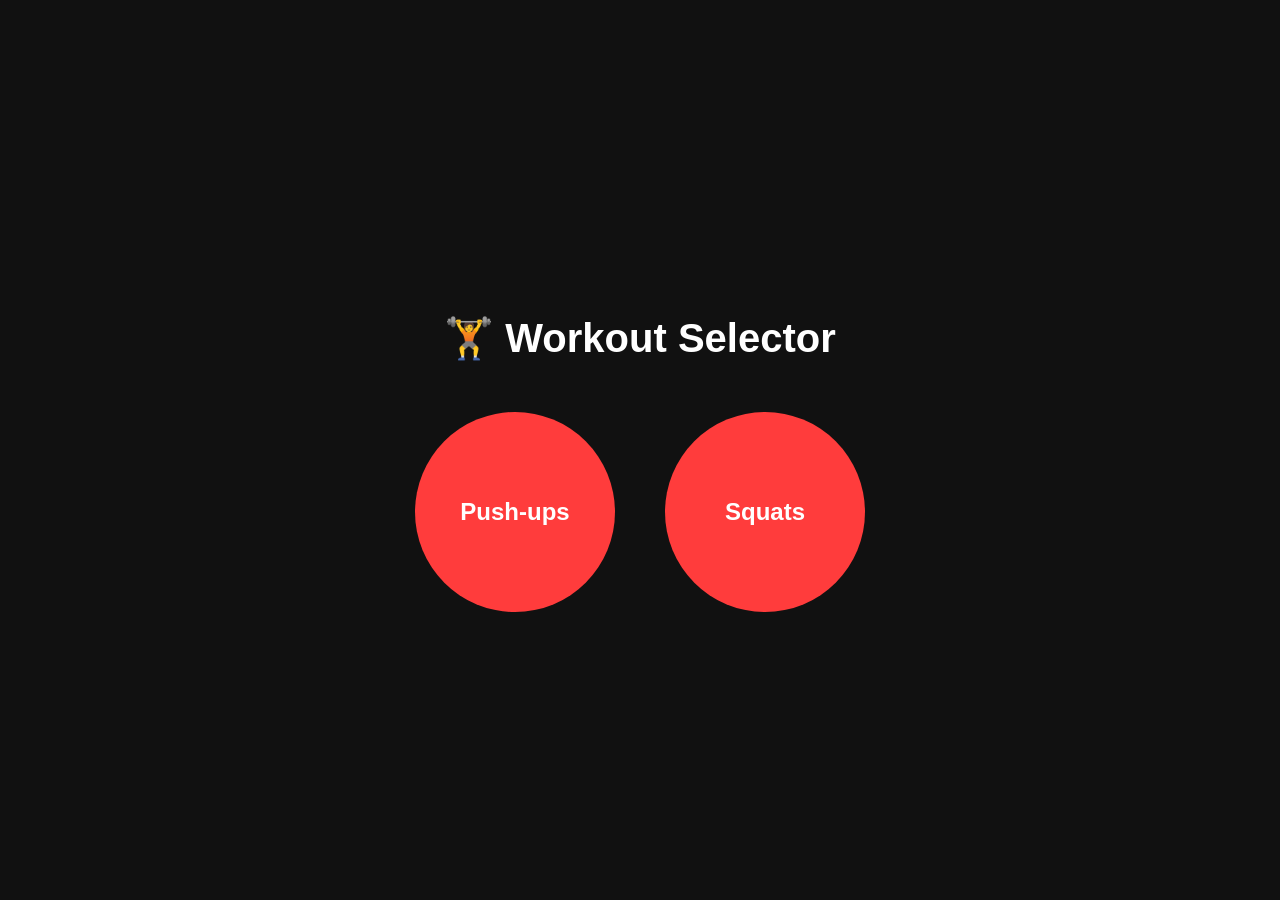
==== index.html @ 706efff2 "Add files via upload" ====
<!DOCTYPE html>
<html lang="en">
<head>
<meta charset="UTF-8">
<meta name="viewport" content="width=device-width, initial-scale=1.0">
<title>Workout Selector</title>
<style>
/* Reset & basics */
body {
  margin: 0;
  padding: 0;
  font-family: Arial, sans-serif;
  background: #111;
  color: white;
  display: flex;
  flex-direction: column;
  justify-content: center;
  align-items: center;
  min-height: 100vh;
  text-align: center;
}

/* Heading */
h1 {
  margin-bottom: 50px;
  font-size: 2.5em;
}

/* Circle container */
.circle-container {
  display: flex;
  gap: 50px;
  flex-wrap: wrap;
  justify-content: center;
}

/* Circle buttons */
.circle-btn {
  width: 200px;
  height: 200px;
  border-radius: 50%;
  background: #ff3c3c;
  display: flex;
  justify-content: center;
  align-items: center;
  text-decoration: none;
  color: white;
  font-size: 1.5em;
  font-weight: bold;
  transition: transform 0.2s, background 0.2s;
}

.circle-btn:hover {
  transform: scale(1.1);
  background: #ff6060;
}
</style>
</head>
<body>

<h1>🏋️ Workout Selector</h1>

<div class="circle-container">
  <a href="pushup.html" class="circle-btn">Push-ups</a>
  <a href="squat.html" class="circle-btn">Squats</a>
</div>

</body>
</html>
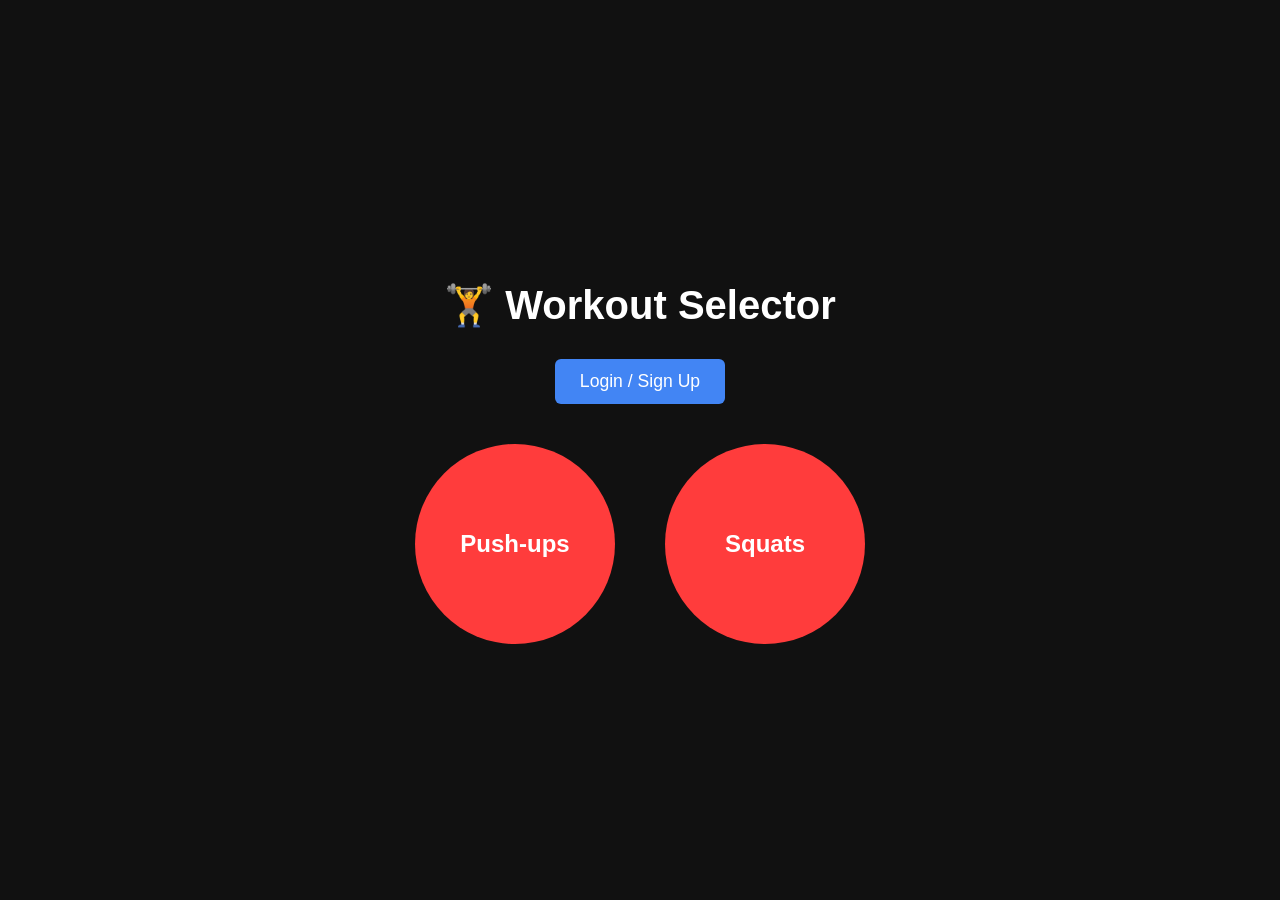
==== commit 4caa5bc3: "Update index.html" ====
--- a/index.html
+++ b/index.html
@@ -5,6 +5,7 @@
 <meta name="viewport" content="width=device-width, initial-scale=1.0">
 <title>Workout Selector</title>
 <style>
+
 /* Reset & basics */
 body {
   margin: 0;
@@ -22,8 +23,24 @@
 
 /* Heading */
 h1 {
-  margin-bottom: 50px;
+  margin-bottom: 30px;
   font-size: 2.5em;
+}
+
+/* Login button */
+.login-btn {
+  margin-bottom: 40px;
+  padding: 12px 25px;
+  background: #4285F4;
+  color: white;
+  text-decoration: none;
+  border-radius: 6px;
+  font-size: 1.1em;
+  transition: background 0.2s;
+}
+
+.login-btn:hover {
+  background: #5a95ff;
 }
 
 /* Circle container */
@@ -54,11 +71,15 @@
   transform: scale(1.1);
   background: #ff6060;
 }
+
 </style>
 </head>
 <body>
 
 <h1>🏋️ Workout Selector</h1>
+
+<!-- Login button -->
+<a href="login.html" class="login-btn">Login / Sign Up</a>
 
 <div class="circle-container">
   <a href="pushup.html" class="circle-btn">Push-ups</a>
@@ -66,4 +87,4 @@
 </div>
 
 </body>
-</html>+</html>
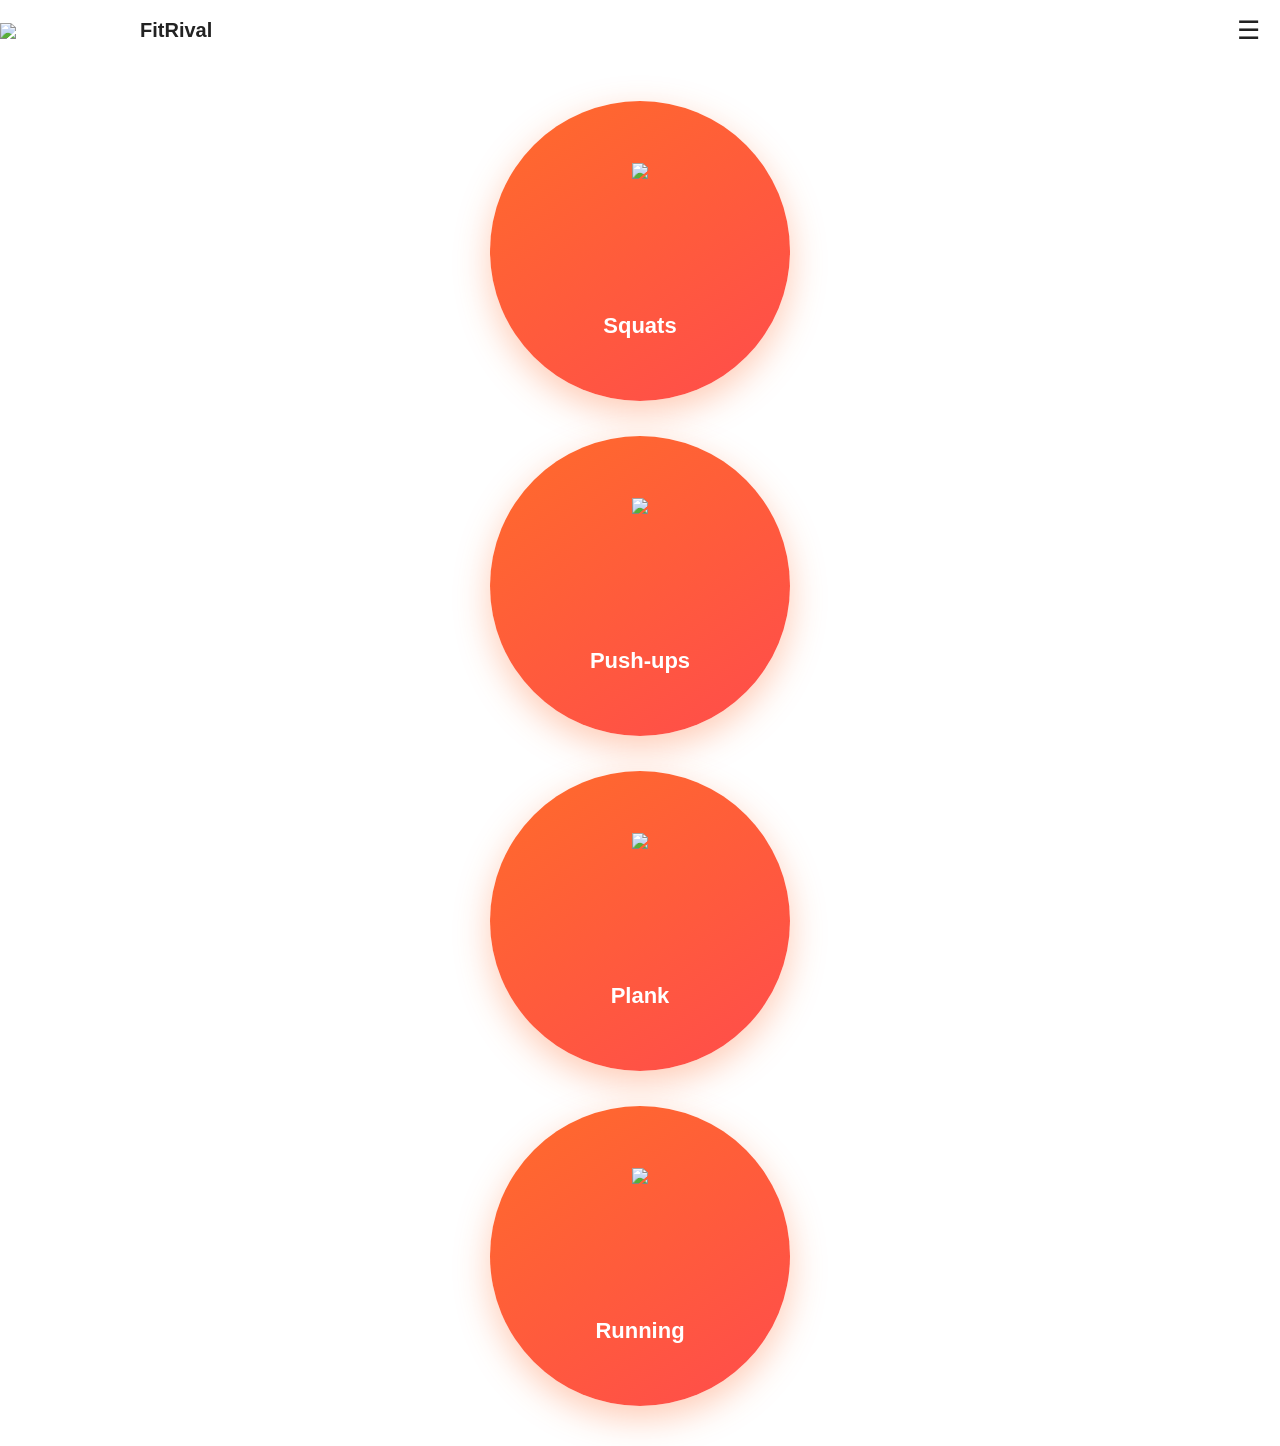
==== commit dcf19e4b: "Add files via upload" ====
--- a/index.html
+++ b/index.html
@@ -3,88 +3,77 @@
 <head>
 <meta charset="UTF-8">
 <meta name="viewport" content="width=device-width, initial-scale=1.0">
-<title>Workout Selector</title>
-<style>
+<title>Hassang</title>
 
-/* Reset & basics */
-body {
-  margin: 0;
-  padding: 0;
-  font-family: Arial, sans-serif;
-  background: #111;
-  color: white;
-  display: flex;
-  flex-direction: column;
-  justify-content: center;
-  align-items: center;
-  min-height: 100vh;
-  text-align: center;
+<link rel="stylesheet" href="homepage.css">
+
+</head>
+
+<body>
+
+<!-- NAVBAR -->
+
+<div class="navbar">
+
+<div class="logo">
+<img src="assets/logo2.png">
+<span>FitRival</span>
+</div>
+
+<div class="hamburger" onclick="toggleMenu()">☰</div>
+
+<div class="menu" id="menu">
+<a href="profile.html">👤 Profile</a>
+<a href="leaderboard.html">🏆 Leaderboard</a>
+<a href="login.html">🔑 Login / Sign Up</a>
+</div>
+
+</div>
+
+<div class="workouts">
+
+<a href="squat.html" class="workout">
+<img src="assets/squat.png" class="workout-icon">
+Squats
+</a>
+
+<a href="pushup.html" class="workout">
+<img src="assets/pushup.png" class="workout-icon">
+Push-ups
+</a>
+
+<a href="plank.html" class="workout">
+<img src="assets/plank.png" class="workout-icon">
+Plank
+</a>
+
+<a href="running.html" class="workout">
+<img src="assets/run.png" class="workout-icon">
+Running
+</a>
+
+</div>
+
+<script>
+
+function toggleMenu(){
+const menu=document.getElementById("menu");
+
+if(menu.style.display==="flex"){
+menu.style.display="none";
+}else{
+menu.style.display="flex";
+}
 }
 
-/* Heading */
-h1 {
-  margin-bottom: 30px;
-  font-size: 2.5em;
+window.onclick=function(e){
+if(!e.target.matches('.hamburger')){
+const menu=document.getElementById("menu");
+menu.style.display="none";
+}
 }
 
-/* Login button */
-.login-btn {
-  margin-bottom: 40px;
-  padding: 12px 25px;
-  background: #4285F4;
-  color: white;
-  text-decoration: none;
-  border-radius: 6px;
-  font-size: 1.1em;
-  transition: background 0.2s;
-}
-
-.login-btn:hover {
-  background: #5a95ff;
-}
-
-/* Circle container */
-.circle-container {
-  display: flex;
-  gap: 50px;
-  flex-wrap: wrap;
-  justify-content: center;
-}
-
-/* Circle buttons */
-.circle-btn {
-  width: 200px;
-  height: 200px;
-  border-radius: 50%;
-  background: #ff3c3c;
-  display: flex;
-  justify-content: center;
-  align-items: center;
-  text-decoration: none;
-  color: white;
-  font-size: 1.5em;
-  font-weight: bold;
-  transition: transform 0.2s, background 0.2s;
-}
-
-.circle-btn:hover {
-  transform: scale(1.1);
-  background: #ff6060;
-}
-
-</style>
-</head>
-<body>
-
-<h1>🏋️ Workout Selector</h1>
-
-<!-- Login button -->
-<a href="login.html" class="login-btn">Login / Sign Up</a>
-
-<div class="circle-container">
-  <a href="pushup.html" class="circle-btn">Push-ups</a>
-  <a href="squat.html" class="circle-btn">Squats</a>
-</div>
+</script>
 
 </body>
-</html>
+</html>
--- a/homepage.css
+++ b/homepage.css
@@ -0,0 +1,191 @@
+*{
+margin:0;
+padding:0;
+box-sizing:border-box;
+font-family: Arial, sans-serif;
+}
+
+body{
+background:#FFFFFF;
+color:#222222;
+min-height:100vh;
+display:flex;
+flex-direction:column;
+}
+
+/* NAVBAR */
+
+.navbar{
+display:flex;
+justify-content:space-between;
+align-items:center;
+padding:15px 20px 15px 0px; /* top right bottom left */
+background:#FFFFFF;
+
+position:relative;
+}
+
+.logo{
+display:flex;
+align-items:center;
+gap:10px;
+font-size:20px;
+font-weight:bold;
+}
+
+.logo img{
+width: 130px;
+height:auto;
+}
+
+.hamburger{
+font-size:26px;
+cursor:pointer;
+}
+
+/* MENU */
+
+.menu{
+position:absolute;
+top:65px;
+right:15px;
+background:#F5F5F5;
+border-radius:12px;
+overflow:hidden;
+display:none;
+flex-direction:column;
+width:180px;
+box-shadow:0 10px 30px rgba(0,0,0,0.1);
+}
+
+.menu a{
+padding:14px;
+text-decoration:none;
+color:#222222;
+border-bottom:1px solid rgba(0,0,0,0.08);
+transition:0.2s;
+}
+
+.menu a:hover{
+background:#FFD93D;
+}
+
+/* TITLE */
+
+.title{
+text-align:center;
+margin-top:0px;
+}
+
+.title h1{
+font-size:32px;
+font-weight:700;
+margin-bottom:10px;
+
+/* gradient text */
+background:linear-gradient(90deg,#FF6B2B,#FF4C4C);
+-webkit-background-clip:text;
+-webkit-text-fill-color:transparent;
+
+/* animation */
+animation:fadeSlide 1s ease forwards;
+opacity:0;
+}
+
+.title p{
+opacity:0.7;
+color:#555555;
+
+/* subtitle animation */
+animation:fadeSlide 1.3s ease forwards;
+opacity:0;
+}
+
+/* TITLE ANIMATION */
+
+@keyframes fadeSlide{
+
+0%{
+opacity:0;
+transform:translateY(25px);
+}
+
+100%{
+opacity:1;
+transform:translateY(0);
+}
+
+}
+
+/* WORKOUT BUTTON AREA */
+
+.workouts{
+flex:1;
+display:flex;
+flex-direction:column;
+justify-content:center;
+align-items:center;
+gap:35px;
+padding:40px 20px;
+}
+
+/* WORKOUT CARD */
+
+.workout{
+width:300px;
+height:300px;
+border-radius:50%;
+display:flex;
+flex-direction:column;
+justify-content:center;
+align-items:center;
+text-decoration:none;
+color:white;
+font-size:22px;
+font-weight:bold;
+background:linear-gradient(145deg,#FF6B2B,#FF4C4C);
+box-shadow:0 12px 35px rgba(255,107,43,0.35);
+transition:0.25s;
+}
+.workout span{
+font-size:70px;
+margin-bottom:15px;
+}
+
+.workout:hover{
+transform:scale(1.07);
+box-shadow:0 15px 40px rgba(255,76,76,0.6);
+}
+
+/* MOBILE */
+
+/* MOBILE */
+
+@media(max-width:600px){
+
+.title h1{
+font-size:26px;
+}
+
+.workouts{
+gap:25px;
+}
+
+.workout{
+width:220px;
+height:220px;
+border-radius:50%;
+font-size:20px;
+}
+
+.workout span{
+font-size:55px;
+}
+
+}
+.workout-icon{
+width:auto;
+height:150px;
+object-fit:contain;
+
+}
